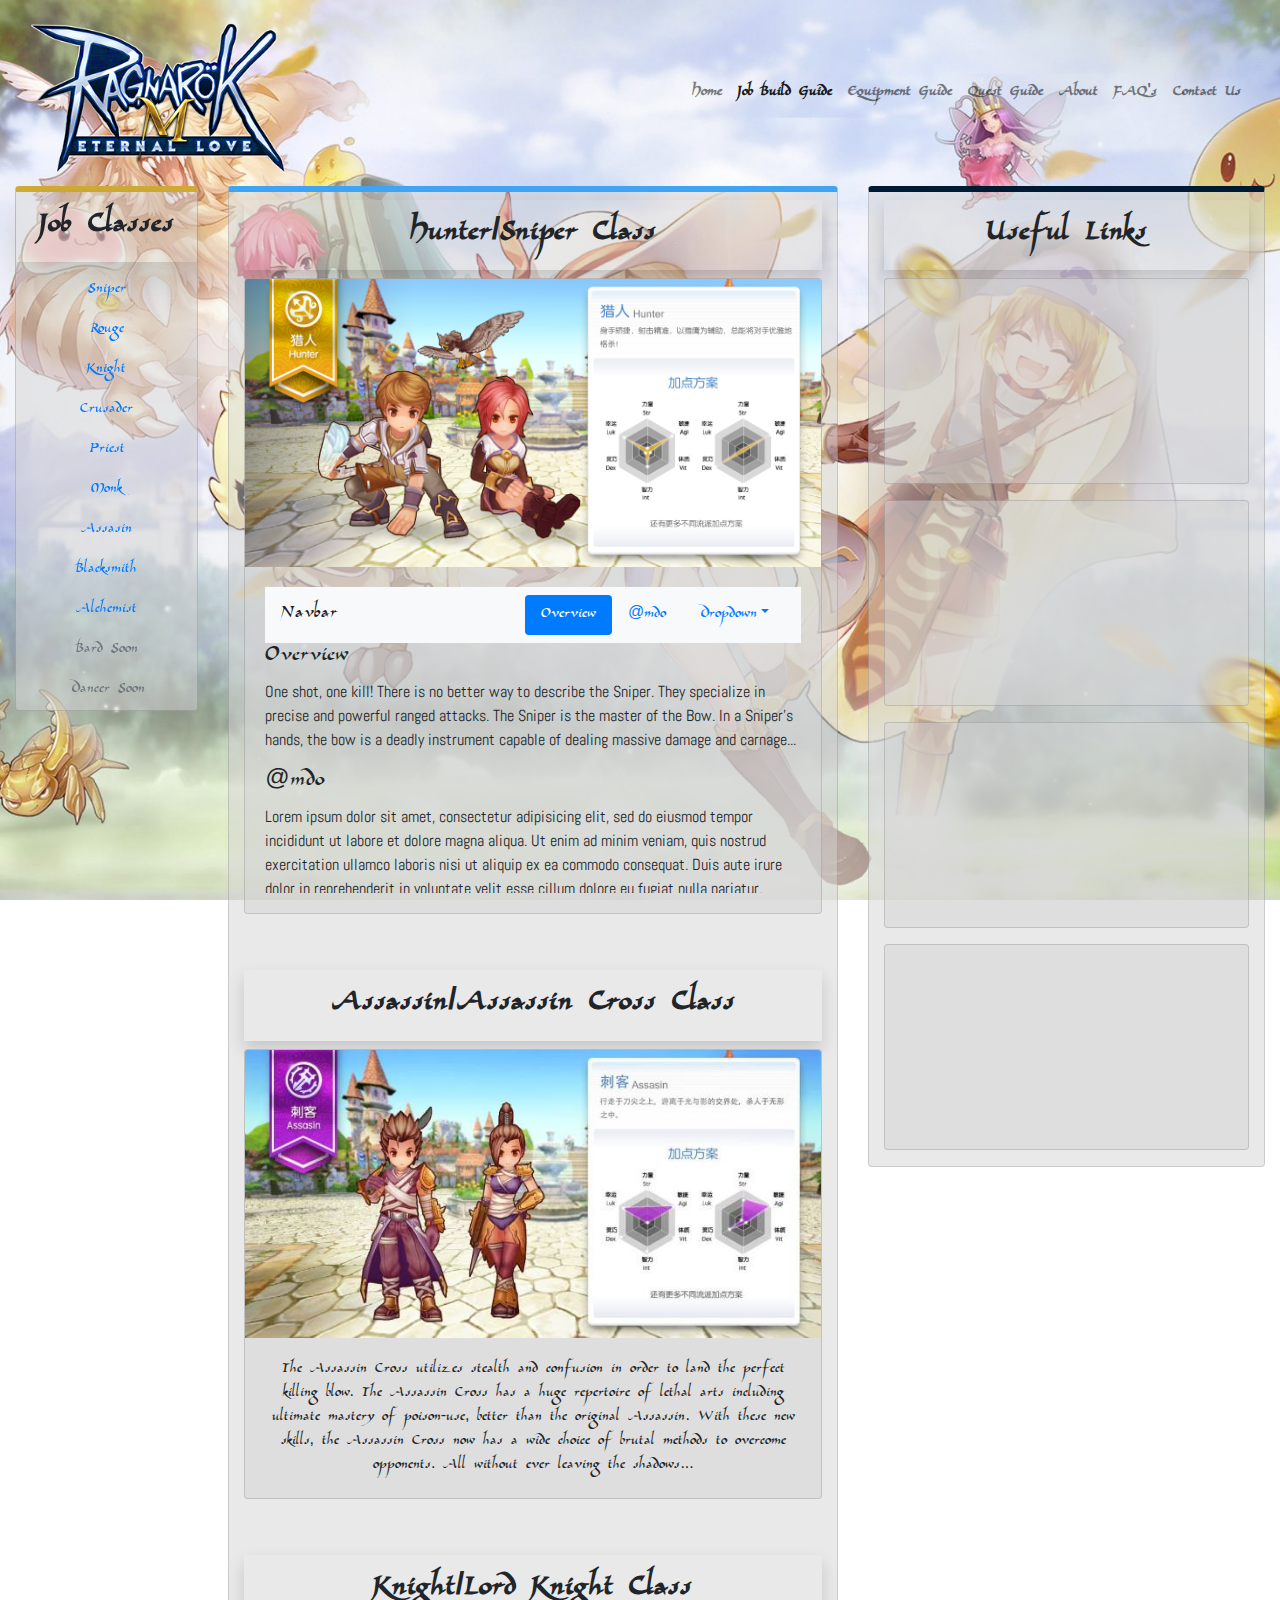
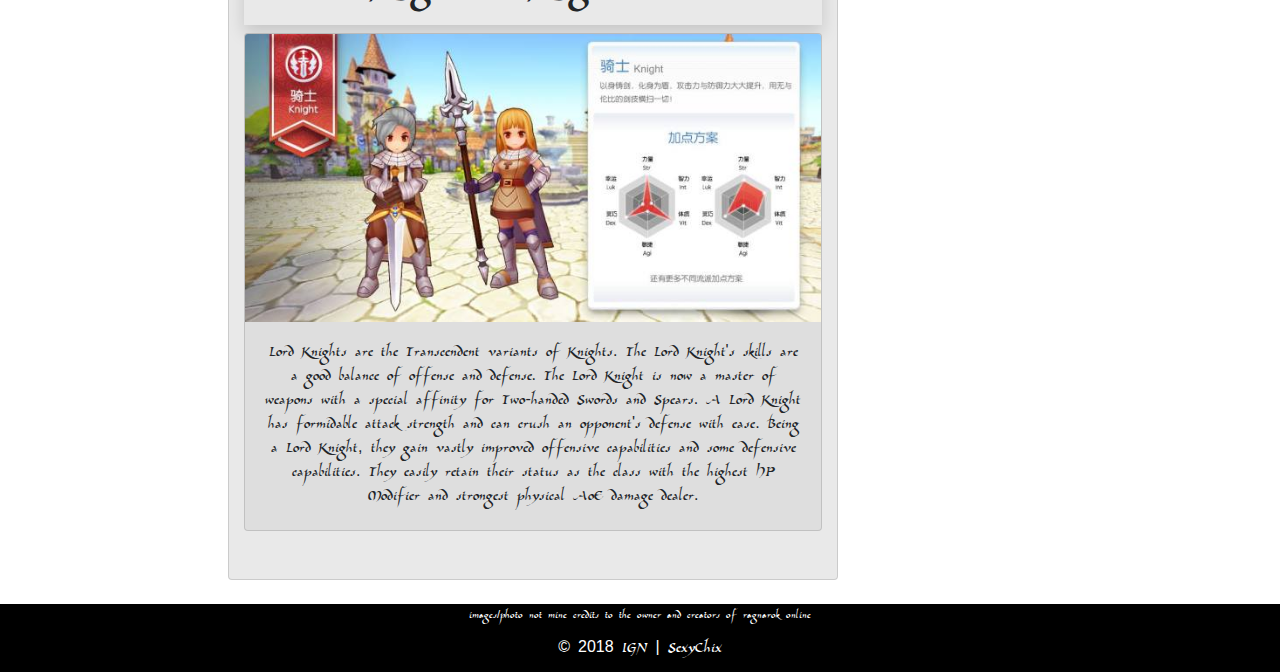
==== index.html @ 48447e05 "change file name" ====
<!DOCTYPE html>
<html lang="en">
<head>

	<meta charset="utf-8">
	<meta name="viewport" content="width=device-width, initial-scale=1.0, maximum-scale=1.0, shrink-to-fit=no">
	<meta http="X-UA-Compatible" content="IE=Edge">

	<!-- google fonts -->
	<link href="https://fonts.googleapis.com/css?family=Abel" rel="stylesheet">

	<!-- font awesome -->
	<link rel="stylesheet" href="https://use.fontawesome.com/releases/v5.5.0/css/all.css" integrity="sha384-B4dIYHKNBt8Bc12p+WXckhzcICo0wtJAoU8YZTY5qE0Id1GSseTk6S+L3BlXeVIU" crossorigin="anonymous">
	<!-- google fonts -->
	<link href="https://fonts.googleapis.com/css?family=Patua+One" rel="stylesheet">

	<!-- animate cs -->
	<link rel="stylesheet" type="text/css" href="assets/css/animate.css">

	<!-- bootstrap css -->
	<link rel="stylesheet" type="text/css" href="assets/css/bootstrap.min.css">

	<!-- external css -->
	<link rel="stylesheet" type="text/css" href="assets/css/style.css">
	

	<title>Job Build Guide</title>

</head>
<body>

	<div class="home-container container-fluid">

		<header class="header-main-2 animated fadeInDown">
		
			<nav class="navbar navbar-expand-lg navbar-light">
				<a class="navbar-brand" href="ragnarok-mobile-beginners-guide.html"><img class="icon" src="assets/images/logo.png"><!-- <img class="poring" src="assets/images/ro-poring.gif"> --></a>
				

			<button class="toggle justify-content-center navbar-toggler" type="button" data-toggle="collapse" data-target="#navbar-nav">
				<span class="navbar-toggler-icon"></span>
			</button> <!-- angel's burger -->

			<div id="navbar-nav" class="collapse navbar-collapse justify-content-center">
				
				<ul class="navbar-nav ml-auto ">

					<li class="nav-item">
						<a class="toggle nav-link" href="home.html"> Home </a>
					</li>

					<li class="nav-item">
						<a class="toggle nav-link active" href="job-build-guide.html"> Job Build Guide </a>
					</li>

					<li class="nav-item">
						<a class="toggle nav-link" href="#"> Equipment Guide </a>
					</li>
					<li class="nav-item">
						<a class="toggle nav-link" href="#"> Quest Guide </a>
					</li>
					<li class="nav-item">
						<a class="toggle nav-link" href="#"> About </a>
					</li>
					<li class="nav-item">
						<a class="toggle nav-link" href="#"> FAQ's </a>
					</li>

					<li class="nav-item">
						<a class="nav-link" href="contact.html"> Contact Us</a>
					</li>

				</ul>

			</div> <!-- end of navbar collapse -->

			</nav> <!-- end of navbar nav -->

			
		</header> <!-- end of header-main -->

		<section class="section-guide text-center">

				<div class="row">
						
						<div class="col-lg-2">

							<nav id="job-class" class="nav flex-column card sticky-top">

								<h2 class="shadow-lg py-3">Job Classes</h2>

							 	<a class="nav-link" href="#hunter">Sniper</a>
							 	<a class="nav-link" href="#">Rouge</a>
							  	<a class="nav-link" href="#knight">Knight</a>
							  	<a class="nav-link" href="#">Crusader</a>
							  	<a class="nav-link" href="#">Priest</a>
							 	<a class="nav-link" href="#">Monk</a>
							  	<a class="nav-link" href="#assasin">Assasin</a>
							  	<a class="nav-link" href="#">Blacksmith</a>
							  	<a class="nav-link" href="#">Alchemist</a>
							  	<a class="nav-link disabled" href="#">Bard Soon</a>
							  	<a class="nav-link disabled" href="#">Dancer Soon</a>
							</nav> <!-- end nav -->

						</div> <!-- end of column -->
						
						
						<div class="col-lg-6">

							<div id="column2" class="card container-fluid mb-4">

								<h2 id="hunter" class="text-center mt-2 shadow py-3">Hunter/Sniper Class</h2>

								<div class="card mb-5">

								  <img class="card-img-top" src="assets/images/hunter.jpg" alt="Card image cap">

								  <div class="card-body">
					
								    <nav id="navbar-example2" class="navbar navbar-light bg-light">

									  <a class="navbar-brand" href="#">Navbar</a>

									  <ul class="nav nav-pills">

									    <li class="nav-item">
									      <a class="nav-link" href="#overview">Overview</a>
									    </li>

									    <li class="nav-item">
									      <a class="nav-link" href="#mdo">@mdo</a>
									    </li>

									    <li class="nav-item dropdown">
									      <a class="nav-link dropdown-toggle" data-toggle="dropdown" href="#" role="button" aria-haspopup="true" aria-expanded="false">Dropdown</a>

									      <div class="dropdown-menu">
									        <a class="dropdown-item" href="#one">one</a>
									        <a class="dropdown-item" href="#two">two</a>
									        <div role="separator" class="dropdown-divider"></div>
									        <a class="dropdown-item" href="#three">three</a>
									      </div>
									    </li>
									  </ul>
									</nav>

										<div class="spy-scroll text-left" data-spy="scroll" data-target="#navbar-example2" data-offset="0">
										  <h4 id="overview">Overview</h4>
										  <p>One shot, one kill! There is no better way to describe the Sniper. They specialize in precise and powerful ranged attacks. The Sniper is the master of the Bow. In a Sniper’s hands, the bow is a deadly instrument capable of dealing massive damage and carnage...</p>
										  <h4 id="mdo">@mdo</h4>
										  <p>Lorem ipsum dolor sit amet, consectetur adipisicing elit, sed do eiusmod
										  tempor incididunt ut labore et dolore magna aliqua. Ut enim ad minim veniam,
										  quis nostrud exercitation ullamco laboris nisi ut aliquip ex ea commodo
										  consequat. Duis aute irure dolor in reprehenderit in voluptate velit esse
										  cillum dolore eu fugiat nulla pariatur. Excepteur sint occaecat cupidatat non
										  proident, sunt in culpa qui officia deserunt mollit anim id est laborum.</p>
										  <h4 id="one">one</h4>
										  <p>Lorem ipsum dolor sit amet, consectetur adipisicing elit, sed do eiusmod
										  tempor incididunt ut labore et dolore magna aliqua. Ut enim ad minim veniam,
										  quis nostrud exercitation ullamco laboris nisi ut aliquip ex ea commodo
										  consequat. Duis aute irure dolor in reprehenderit in voluptate velit esse
										  cillum dolore eu fugiat nulla pariatur. Excepteur sint occaecat cupidatat non
										  proident, sunt in culpa qui officia deserunt mollit anim id est laborum.</p>
										  <h4 id="two">two</h4>
										  <p>Lorem ipsum dolor sit amet, consectetur adipisicing elit, sed do eiusmod
										  tempor incididunt ut labore et dolore magna aliqua. Ut enim ad minim veniam,
										  quis nostrud exercitation ullamco laboris nisi ut aliquip ex ea commodo
										  consequat. Duis aute irure dolor in reprehenderit in voluptate velit esse
										  cillum dolore eu fugiat nulla pariatur. Excepteur sint occaecat cupidatat non
										  proident, sunt in culpa qui officia deserunt mollit anim id est laborum.</p>
										  <h4 id="three">three</h4>
										  <p>Lorem ipsum dolor sit amet, consectetur adipisicing elit, sed do eiusmod
										  tempor incididunt ut labore et dolore magna aliqua. Ut enim ad minim veniam,
										  quis nostrud exercitation ullamco laboris nisi ut aliquip ex ea commodo
										  consequat. Duis aute irure dolor in reprehenderit in voluptate velit esse
										  cillum dolore eu fugiat nulla pariatur. Excepteur sint occaecat cupidatat non
										  proident, sunt in culpa qui officia deserunt mollit anim id est laborum.</p>
										</div>
									
								    

								  </div> <!-- end of card body -->

								</div> <!-- end of card -->
								
								<h2 id="assasin" class="text-center shadow mt-2 py-3">Assassin/Assassin Cross Class</h2>

								<div class="card mb-5">
								  <img class="card-img-top" src="assets/images/assassin.jpg" alt="Card image cap">
								  <div class="card-body">
								    <p class="card-text">The Assassin Cross utilizes stealth and confusion in order to land the perfect killing blow. The Assassin Cross has a huge repertoire of lethal arts including ultimate mastery of poison-use, better than the original Assassin. With these new skills, the Assassin Cross now has a wide choice of brutal methods to overcome opponents. All without ever leaving the shadows...</p>
								  </div> <!-- end of card body -->
								</div> <!-- end of card -->
								
								<h2 id="knight" class="text-center shadow mt-2 py-3">Knight/Lord Knight Class</h2>

								<div class="card mb-5">
								  <img class="card-img-top" src="assets/images/knight.jpg" alt="Card image cap">
								  <div class="card-body">
								    <p class="card-text">Lord Knights are the Transcendent variants of Knights. The Lord Knight's skills are a good balance of offense and defense. The Lord Knight is now a master of weapons with a special affinity for Two-handed Swords and Spears. A Lord Knight has formidable attack strength and can crush an opponent's defense with ease. Being a Lord Knight, they gain vastly improved offensive capabilities and some defensive capabilities. They easily retain their status as the class with the highest HP Modifier and strongest physical AoE damage dealer.</p>
								  </div> <!-- end of card body -->

								</div> <!-- end of card -->

							</div> <!-- end of col -->	

						</div> <!-- end of card -->
					
						<div class="col-lg-4">
							<div id="column3" class="card text-center container-fluid">
								<h2 class="shadow mt-2 py-3"> Useful Links</h2>

									<div class="card embed-responsive embed-responsive-16by9 mb-3">

									  	<iframe class="embed-responsive-item" src="https://www.youtube.com/embed/yA9p6cxMQqk" allowfullscreen></iframe>

									</div>

									<div class="card embed-responsive embed-responsive-16by9 mb-3">

		 								 <iframe class="embed-responsive-item" src="https://www.youtube.com/embed/QDovRO3uJ2E" allowfullscreen></iframe>		 

									</div>


									<div class="card embed-responsive embed-responsive-16by9 mb-3">

									  	<iframe class="embed-responsive-item" src="https://www.youtube.com/embed/ZnuS8IfQCtM" allowfullscreen></iframe>
									
									</div>

									<div class="card embed-responsive embed-responsive-16by9 mb-3">

									  	<iframe class="embed-responsive-item" src="https://www.youtube.com/embed/nStZbz1K95Y" allowfullscreen></iframe>
									
									</div>

									
								
								</div> <!-- end card -->

						</div> <!-- end col -->

				</div> <!-- END ROW -->
			

		</section> <!-- end section -->
	
		   
		
		</div> <!-- end of container-fluid-->

			<footer class="footer-main">
		<div class="row">
			<div class="col-12 col-md-12">
				<small> images/photo not mine credits to the owner and creators of ragnarok online</small>
			</div>
			<div class="col-12 col-md-12">
				<p>&copy 2018 IGN | SexyChix</p>
			</div>
		</div>
		</footer> <!-- end of footer-main -->

	
























<script src="assets/js/jquery-3.3.1.min.js"></script>

<script src="https://cdnjs.cloudflare.com/ajax/libs/popper.js/1.14.3/umd/popper.min.js" integrity="sha384-ZMP7rVo3mIykV+2+9J3UJ46jBk0WLaUAdn689aCwoqbBJiSnjAK/l8WvCWPIPm49" crossorigin="anonymous"></script>


<script src="assets/js/bootstrap.min.js"></script>

</body>
</html>
---- assets/css/style.css ----
*{
	margin: 0
	padding:0;
	box-sizing: border-box;

	font-family:"TrueType", arial;

}

/*home page*/
.section-main,
.header-main{
	background-color: transparent;
}
#job-class{
	border-top: 6px solid #D4AF37;
}
#column2{
	border-top: 6px solid #40A4F4;	/*40A4F4 cedcff*/
}
#column3{
	border-top: 6px solid #001a33;	
}
.nav-item:hover{
	border-bottom: 2px solid #0077be;
}

@font-face {
font-family: TrueType;
src: url(../fonts/ufonts.com_allembert.ttf);

}
h2{
	font-family:"TrueType", arial;
	font-weight: 700;
}
.navbar-nav{
	font-weight: 700;
}
.spy-scroll{
	height: 250px;
	position: relative;
	overflow-y: scroll;
}
[class*="spy"] p{
	font-family: 'Abel', sans-serif;
}
footer{
   /* position: fixed;*/
    left: 0;
   /* bottom: 0;*/
    width: 100%;
    background-color: black;
    color: white;
    text-align: center;

}
.row{

}
.active{
	color: black;
}
footer p,small{
	margin-top: 10px;
	margin-bottom: 10px;
}
footer small{
	font-size: 0.7em;
}
.icon{
	width: 100%;
	height: 150px;
	margin: 0 auto;
	margin-top: 10px;
	/*position: relative;*/
}
.jumbotron{
	height: 100%;
	width: 100%;
	background-color: rgba(211,211,211,0.5);
	margin: 0;

}

.navbar{
	margin: 0 auto;
}
.navbar-dark .navbar-nav .nav-link{
	color: black;
}
.nav-link:hover{
	color: black;
}
/*.toggle{
	background-color: black !important;
}
.navbar-toggler-icon{
	color: white;
}*/

.home-container{
	background-image: url("../images/ragnarok-bg.jpg");
	background-size: cover;
	height: 100%;
	background-position: center;
	background-attachment: fixed;
	/*overflow: hidden;*/
}
.poring{
	width: 50px;
	height: 50px;
		/*position: relative;*/

}

/*end of homepage

/*start of job-build-guide*/

.carousel{
	margin: 0 auto;
	border-radius: 25px;
}
.carousel-inner{
	border-radius: 25px;

}

.kafra{
	height: 400px;
}
.resp-container{
	position: relative;
	overflow: hidden;
	padding-top: 25px;
	/*padding-top: 56.25%;*/
}
.card{
	background-color: rgba(211,211,211,0.5);
}


/*end of job-build-guide*/








@media only screen and (max-width: 1080px) and (max-height: 1400px){

	.home-container{
	height: 100vh;
	}
	.poring{
	margin-top: 40%;
	}
}




/*tablet*/
@media only screen and (max-width: 768px){
	.kafra{
		visibility: hidden;
		display: none;
	}

.home-container{
	background-image: url("../images/ragnarok-bg.jpg");
	height: 100%;
	background-size: cover;
	}
}

@media only screen and (max-width: 960px){
	.kafra{
		visibility: hidden;
		display: none;
	}

.home-container{
	background-image: url("../images/ragnarok-bg.jpg");
	height: 100vh;
	background-size: cover;
	}
}
/*tablet ipad*/


/*end of tablet ipad*/

/*desktop*/
/*@media only screen and (max-height: 1400px){

.home-container{
	height: 100%;
	}
}*/
/*end of desktop*/

/*phone*/
@media only screen and (max-width: 450px)  (max-height: 750px){
	.kafra{
		visibility: hidden;
		display: none;
	}
	footer p,small{
	margin-top: 10px;
	margin-bottom: 10px;
	}
	footer small{
		font-size: 0.5em;
	}
	.jumbotron{
	height: 500px;
	width: 100%;
	background-color: rgba(211,211,211,0.5);
	margin: 0;
	}
	.display-4{
		font-size: 2em;
	}
	.home-container{
	background-image: url("../images/ragnarok-bg.jpg");
	height: 100vh;
	background-size: cover;
	}

}
/*end of phone*/
/*tablet ipad*/
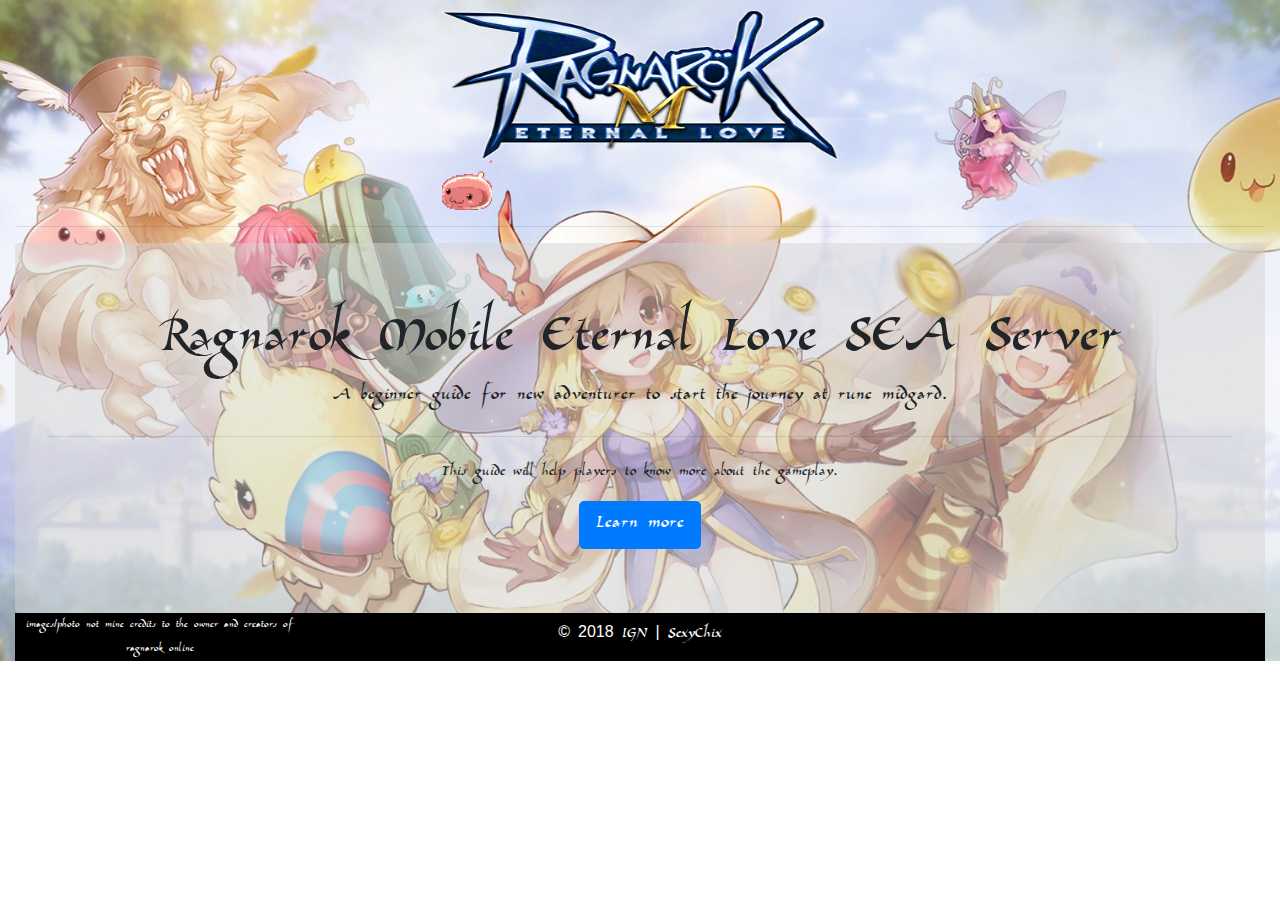
==== commit 6f7a97a0: "update filename" ====
--- a/index.html
+++ b/index.html
@@ -6,8 +6,7 @@
 	<meta name="viewport" content="width=device-width, initial-scale=1.0, maximum-scale=1.0, shrink-to-fit=no">
 	<meta http="X-UA-Compatible" content="IE=Edge">
 
-	<!-- google fonts -->
-	<link href="https://fonts.googleapis.com/css?family=Abel" rel="stylesheet">
+	<title>ROM SEA</title>
 
 	<!-- font awesome -->
 	<link rel="stylesheet" href="https://use.fontawesome.com/releases/v5.5.0/css/all.css" integrity="sha384-B4dIYHKNBt8Bc12p+WXckhzcICo0wtJAoU8YZTY5qE0Id1GSseTk6S+L3BlXeVIU" crossorigin="anonymous">
@@ -22,246 +21,83 @@
 
 	<!-- external css -->
 	<link rel="stylesheet" type="text/css" href="assets/css/style.css">
+	<title></title>
+</head>
+
+<body>
+
+<div class="home-container container-fluid">
+
+	<header class="header-main animated fadeInDown">
+
+		<div class="row">
+
+			<div class="col-12 col-md-12 col-lg-4 offset-lg-4">
+
+				<a href="#"><img class="icon" src="assets/images/logo.png"></a>
+				<img class="poring" src="assets/images/ro-poring.gif">
+			
+			</div> <!-- end of col -->
+
+			
+			
+		</div> <!-- end of row -->
+			
+		<hr>
+
+	</header> <!-- end of header-main -->
+
+	<section class="section-main">
+
+		<div class="jumbotron text-center">
+		  <h1 class="display-4">Ragnarok Mobile Eternal Love SEA Server</h1>
+		  <p class="lead">A beginner guide for new adventurer to start the journey at rune midgard.</p>
+		  <hr class="my-4">
+		  <p>This guide will help players to know more about the gameplay.</p>
+		  <a class="btn-learn btn btn-primary btn-lg" href="home.html" role="button">Learn more</a>
+		</div>
+
+	</section> <!-- end of section-main -->
+
 	
 
-	<title>Job Build Guide</title>
-
-</head>
-<body>
-
-	<div class="home-container container-fluid">
-
-		<header class="header-main-2 animated fadeInDown">
-		
-			<nav class="navbar navbar-expand-lg navbar-light">
-				<a class="navbar-brand" href="ragnarok-mobile-beginners-guide.html"><img class="icon" src="assets/images/logo.png"><!-- <img class="poring" src="assets/images/ro-poring.gif"> --></a>
-				
-
-			<button class="toggle justify-content-center navbar-toggler" type="button" data-toggle="collapse" data-target="#navbar-nav">
-				<span class="navbar-toggler-icon"></span>
-			</button> <!-- angel's burger -->
-
-			<div id="navbar-nav" class="collapse navbar-collapse justify-content-center">
-				
-				<ul class="navbar-nav ml-auto ">
-
-					<li class="nav-item">
-						<a class="toggle nav-link" href="home.html"> Home </a>
-					</li>
-
-					<li class="nav-item">
-						<a class="toggle nav-link active" href="job-build-guide.html"> Job Build Guide </a>
-					</li>
-
-					<li class="nav-item">
-						<a class="toggle nav-link" href="#"> Equipment Guide </a>
-					</li>
-					<li class="nav-item">
-						<a class="toggle nav-link" href="#"> Quest Guide </a>
-					</li>
-					<li class="nav-item">
-						<a class="toggle nav-link" href="#"> About </a>
-					</li>
-					<li class="nav-item">
-						<a class="toggle nav-link" href="#"> FAQ's </a>
-					</li>
-
-					<li class="nav-item">
-						<a class="nav-link" href="contact.html"> Contact Us</a>
-					</li>
-
-				</ul>
-
-			</div> <!-- end of navbar collapse -->
-
-			</nav> <!-- end of navbar nav -->
-
-			
-		</header> <!-- end of header-main -->
-
-		<section class="section-guide text-center">
-
-				<div class="row">
-						
-						<div class="col-lg-2">
-
-							<nav id="job-class" class="nav flex-column card sticky-top">
-
-								<h2 class="shadow-lg py-3">Job Classes</h2>
-
-							 	<a class="nav-link" href="#hunter">Sniper</a>
-							 	<a class="nav-link" href="#">Rouge</a>
-							  	<a class="nav-link" href="#knight">Knight</a>
-							  	<a class="nav-link" href="#">Crusader</a>
-							  	<a class="nav-link" href="#">Priest</a>
-							 	<a class="nav-link" href="#">Monk</a>
-							  	<a class="nav-link" href="#assasin">Assasin</a>
-							  	<a class="nav-link" href="#">Blacksmith</a>
-							  	<a class="nav-link" href="#">Alchemist</a>
-							  	<a class="nav-link disabled" href="#">Bard Soon</a>
-							  	<a class="nav-link disabled" href="#">Dancer Soon</a>
-							</nav> <!-- end nav -->
-
-						</div> <!-- end of column -->
-						
-						
-						<div class="col-lg-6">
-
-							<div id="column2" class="card container-fluid mb-4">
-
-								<h2 id="hunter" class="text-center mt-2 shadow py-3">Hunter/Sniper Class</h2>
-
-								<div class="card mb-5">
-
-								  <img class="card-img-top" src="assets/images/hunter.jpg" alt="Card image cap">
-
-								  <div class="card-body">
-					
-								    <nav id="navbar-example2" class="navbar navbar-light bg-light">
-
-									  <a class="navbar-brand" href="#">Navbar</a>
-
-									  <ul class="nav nav-pills">
-
-									    <li class="nav-item">
-									      <a class="nav-link" href="#overview">Overview</a>
-									    </li>
-
-									    <li class="nav-item">
-									      <a class="nav-link" href="#mdo">@mdo</a>
-									    </li>
-
-									    <li class="nav-item dropdown">
-									      <a class="nav-link dropdown-toggle" data-toggle="dropdown" href="#" role="button" aria-haspopup="true" aria-expanded="false">Dropdown</a>
-
-									      <div class="dropdown-menu">
-									        <a class="dropdown-item" href="#one">one</a>
-									        <a class="dropdown-item" href="#two">two</a>
-									        <div role="separator" class="dropdown-divider"></div>
-									        <a class="dropdown-item" href="#three">three</a>
-									      </div>
-									    </li>
-									  </ul>
-									</nav>
-
-										<div class="spy-scroll text-left" data-spy="scroll" data-target="#navbar-example2" data-offset="0">
-										  <h4 id="overview">Overview</h4>
-										  <p>One shot, one kill! There is no better way to describe the Sniper. They specialize in precise and powerful ranged attacks. The Sniper is the master of the Bow. In a Sniper’s hands, the bow is a deadly instrument capable of dealing massive damage and carnage...</p>
-										  <h4 id="mdo">@mdo</h4>
-										  <p>Lorem ipsum dolor sit amet, consectetur adipisicing elit, sed do eiusmod
-										  tempor incididunt ut labore et dolore magna aliqua. Ut enim ad minim veniam,
-										  quis nostrud exercitation ullamco laboris nisi ut aliquip ex ea commodo
-										  consequat. Duis aute irure dolor in reprehenderit in voluptate velit esse
-										  cillum dolore eu fugiat nulla pariatur. Excepteur sint occaecat cupidatat non
-										  proident, sunt in culpa qui officia deserunt mollit anim id est laborum.</p>
-										  <h4 id="one">one</h4>
-										  <p>Lorem ipsum dolor sit amet, consectetur adipisicing elit, sed do eiusmod
-										  tempor incididunt ut labore et dolore magna aliqua. Ut enim ad minim veniam,
-										  quis nostrud exercitation ullamco laboris nisi ut aliquip ex ea commodo
-										  consequat. Duis aute irure dolor in reprehenderit in voluptate velit esse
-										  cillum dolore eu fugiat nulla pariatur. Excepteur sint occaecat cupidatat non
-										  proident, sunt in culpa qui officia deserunt mollit anim id est laborum.</p>
-										  <h4 id="two">two</h4>
-										  <p>Lorem ipsum dolor sit amet, consectetur adipisicing elit, sed do eiusmod
-										  tempor incididunt ut labore et dolore magna aliqua. Ut enim ad minim veniam,
-										  quis nostrud exercitation ullamco laboris nisi ut aliquip ex ea commodo
-										  consequat. Duis aute irure dolor in reprehenderit in voluptate velit esse
-										  cillum dolore eu fugiat nulla pariatur. Excepteur sint occaecat cupidatat non
-										  proident, sunt in culpa qui officia deserunt mollit anim id est laborum.</p>
-										  <h4 id="three">three</h4>
-										  <p>Lorem ipsum dolor sit amet, consectetur adipisicing elit, sed do eiusmod
-										  tempor incididunt ut labore et dolore magna aliqua. Ut enim ad minim veniam,
-										  quis nostrud exercitation ullamco laboris nisi ut aliquip ex ea commodo
-										  consequat. Duis aute irure dolor in reprehenderit in voluptate velit esse
-										  cillum dolore eu fugiat nulla pariatur. Excepteur sint occaecat cupidatat non
-										  proident, sunt in culpa qui officia deserunt mollit anim id est laborum.</p>
-										</div>
-									
-								    
-
-								  </div> <!-- end of card body -->
-
-								</div> <!-- end of card -->
-								
-								<h2 id="assasin" class="text-center shadow mt-2 py-3">Assassin/Assassin Cross Class</h2>
-
-								<div class="card mb-5">
-								  <img class="card-img-top" src="assets/images/assassin.jpg" alt="Card image cap">
-								  <div class="card-body">
-								    <p class="card-text">The Assassin Cross utilizes stealth and confusion in order to land the perfect killing blow. The Assassin Cross has a huge repertoire of lethal arts including ultimate mastery of poison-use, better than the original Assassin. With these new skills, the Assassin Cross now has a wide choice of brutal methods to overcome opponents. All without ever leaving the shadows...</p>
-								  </div> <!-- end of card body -->
-								</div> <!-- end of card -->
-								
-								<h2 id="knight" class="text-center shadow mt-2 py-3">Knight/Lord Knight Class</h2>
-
-								<div class="card mb-5">
-								  <img class="card-img-top" src="assets/images/knight.jpg" alt="Card image cap">
-								  <div class="card-body">
-								    <p class="card-text">Lord Knights are the Transcendent variants of Knights. The Lord Knight's skills are a good balance of offense and defense. The Lord Knight is now a master of weapons with a special affinity for Two-handed Swords and Spears. A Lord Knight has formidable attack strength and can crush an opponent's defense with ease. Being a Lord Knight, they gain vastly improved offensive capabilities and some defensive capabilities. They easily retain their status as the class with the highest HP Modifier and strongest physical AoE damage dealer.</p>
-								  </div> <!-- end of card body -->
-
-								</div> <!-- end of card -->
-
-							</div> <!-- end of col -->	
-
-						</div> <!-- end of card -->
-					
-						<div class="col-lg-4">
-							<div id="column3" class="card text-center container-fluid">
-								<h2 class="shadow mt-2 py-3"> Useful Links</h2>
-
-									<div class="card embed-responsive embed-responsive-16by9 mb-3">
-
-									  	<iframe class="embed-responsive-item" src="https://www.youtube.com/embed/yA9p6cxMQqk" allowfullscreen></iframe>
-
-									</div>
-
-									<div class="card embed-responsive embed-responsive-16by9 mb-3">
-
-		 								 <iframe class="embed-responsive-item" src="https://www.youtube.com/embed/QDovRO3uJ2E" allowfullscreen></iframe>		 
-
-									</div>
-
-
-									<div class="card embed-responsive embed-responsive-16by9 mb-3">
-
-									  	<iframe class="embed-responsive-item" src="https://www.youtube.com/embed/ZnuS8IfQCtM" allowfullscreen></iframe>
-									
-									</div>
-
-									<div class="card embed-responsive embed-responsive-16by9 mb-3">
-
-									  	<iframe class="embed-responsive-item" src="https://www.youtube.com/embed/nStZbz1K95Y" allowfullscreen></iframe>
-									
-									</div>
-
-									
-								
-								</div> <!-- end card -->
-
-						</div> <!-- end col -->
-
-				</div> <!-- END ROW -->
-			
-
-		</section> <!-- end section -->
-	
-		   
-		
-		</div> <!-- end of container-fluid-->
-
-			<footer class="footer-main">
+	<footer class="footer-main">
 		<div class="row">
-			<div class="col-12 col-md-12">
+			<div class="col-3 col-md-3">
 				<small> images/photo not mine credits to the owner and creators of ragnarok online</small>
 			</div>
-			<div class="col-12 col-md-12">
+			<div class="col-6 col-md-6">
 				<p>&copy 2018 IGN | SexyChix</p>
 			</div>
 		</div>
-		</footer> <!-- end of footer-main -->
+	</footer> <!-- end of footer-main -->
 
-	
+
+</div> <!-- end of main container -->
+
+
+
+
+
+
+
+
+
+
+
+
+
+
+
+
+
+
+
+
+
+
+
+
 
 
 
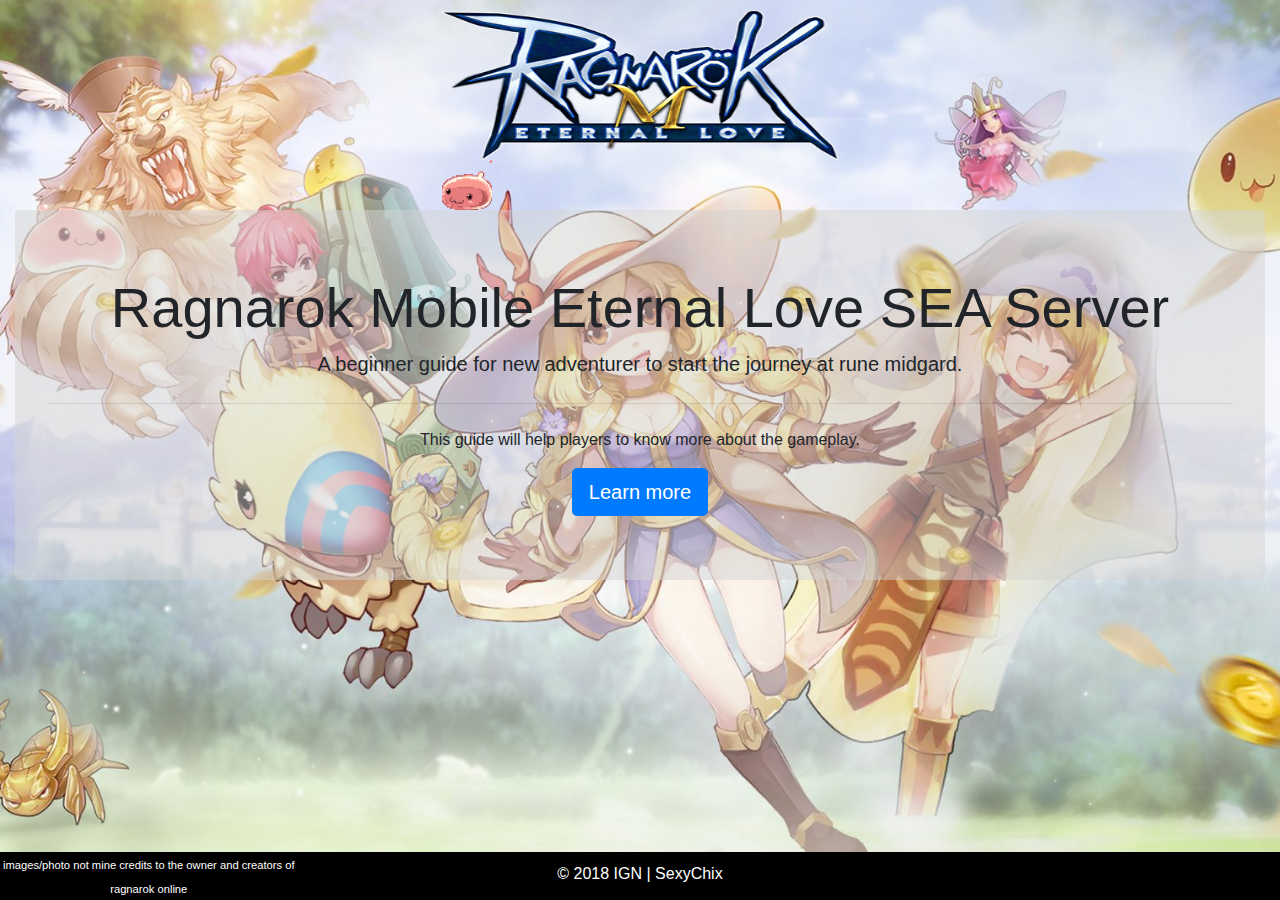
==== commit cc572d5d: "add content and responsiveness" ====
--- a/index.html
+++ b/index.html
@@ -17,7 +17,10 @@
 	<link rel="stylesheet" type="text/css" href="assets/css/animate.css">
 
 	<!-- bootstrap css -->
-	<link rel="stylesheet" type="text/css" href="assets/css/bootstrap.min.css">
+	<link rel="stylesheet" href="https://maxcdn.bootstrapcdn.com/bootstrap/4.1.3/css/bootstrap.min.css">
+	  <script src="https://ajax.googleapis.com/ajax/libs/jquery/3.3.1/jquery.min.js"></script>
+	  <script src="https://cdnjs.cloudflare.com/ajax/libs/popper.js/1.14.3/umd/popper.min.js"></script>
+	  <script src="https://maxcdn.bootstrapcdn.com/bootstrap/4.1.3/js/bootstrap.min.js"></script>
 
 	<!-- external css -->
 	<link rel="stylesheet" type="text/css" href="assets/css/style.css">
@@ -42,8 +45,7 @@
 			
 			
 		</div> <!-- end of row -->
-			
-		<hr>
+		
 
 	</header> <!-- end of header-main -->
 
@@ -61,22 +63,22 @@
 
 	
 
-	<footer class="footer-main">
-		<div class="row">
-			<div class="col-3 col-md-3">
-				<small> images/photo not mine credits to the owner and creators of ragnarok online</small>
-			</div>
-			<div class="col-6 col-md-6">
-				<p>&copy 2018 IGN | SexyChix</p>
-			</div>
-		</div>
-	</footer> <!-- end of footer-main -->
 
 
 </div> <!-- end of main container -->
 
 
 
+	<footer class="footer-main">
+		<div class="row">
+			<div class="col-12 col-md-3">
+				<small> images/photo not mine credits to the owner and creators of ragnarok online</small>
+			</div>
+			<div class="col-12 col-md-6">
+				<p>&copy 2018 IGN | SexyChix</p>
+			</div>
+		</div>
+	</footer> <!-- end of footer-main -->
 
 
 
--- a/assets/css/style.css
+++ b/assets/css/style.css
@@ -3,17 +3,21 @@
 	padding:0;
 	box-sizing: border-box;
 
-	font-family:"TrueType", arial;
+/*	font-family:"TrueType", arial;*/
 
 }
 
 /*home page*/
+body, html{
+	overflow-x: hidden;
+}
 .section-main,
 .header-main{
 	background-color: transparent;
 }
 #job-class{
 	border-top: 6px solid #D4AF37;
+	z-index: 0;
 }
 #column2{
 	border-top: 6px solid #40A4F4;	/*40A4F4 cedcff*/
@@ -55,6 +59,11 @@
     text-align: center;
 
 }
+.footer-main{
+	/*z-index: 500;*/
+	bottom: 0;
+	position: fixed;
+}
 .row{
 
 }
@@ -90,7 +99,7 @@
 	color: black;
 }
 .nav-link:hover{
-	color: black;
+	color: #007bff;
 }
 /*.toggle{
 	background-color: black !important;
@@ -99,10 +108,11 @@
 	color: white;
 }*/
 
-.home-container{
+.home-container,
+.home-container-1{
 	background-image: url("../images/ragnarok-bg.jpg");
 	background-size: cover;
-	height: 100%;
+	height: 100vh;
 	background-position: center;
 	background-attachment: fixed;
 	/*overflow: hidden;*/
@@ -111,6 +121,10 @@
 	width: 50px;
 	height: 50px;
 		/*position: relative;*/
+
+}
+#navbar-example2{
+	background-color: rgba(160,160,160,0.2);
 
 }
 
@@ -139,8 +153,21 @@
 .card{
 	background-color: rgba(211,211,211,0.5);
 }
-
-
+#nav-pills .nav-link.active{
+color: blue;
+background-color: transparent;
+}
+.nav-guide .nav-link.active{
+	color: #007bff;
+background-color: transparent;
+}
+.nav-guide a{
+	color: black;
+}
+.media > img{
+	width: 64px;
+	height: 64px;
+}
 /*end of job-build-guide*/
 
 
@@ -150,87 +177,171 @@
 
 
 
-@media only screen and (max-width: 1080px) and (max-height: 1400px){
-
+
+
+
+
+
+
+
+
+
+
+
+
+
+
+
+
+
+
+
+
+
+/*media query*/
+
+
+/*// Extra small devices (portrait phones, less than 576px)*/
+@media (max-width: 575.98px) {
+/*index page*/
 	.home-container{
-	height: 100vh;
-	}
-	.poring{
-	margin-top: 40%;
-	}
-}
-
-
-
-
-/*tablet*/
-@media only screen and (max-width: 768px){
-	.kafra{
-		visibility: hidden;
-		display: none;
-	}
-
-.home-container{
-	background-image: url("../images/ragnarok-bg.jpg");
-	height: 100%;
-	background-size: cover;
-	}
-}
-
-@media only screen and (max-width: 960px){
-	.kafra{
-		visibility: hidden;
-		display: none;
-	}
-
-.home-container{
-	background-image: url("../images/ragnarok-bg.jpg");
-	height: 100vh;
-	background-size: cover;
-	}
-}
-/*tablet ipad*/
-
-
-/*end of tablet ipad*/
-
-/*desktop*/
-/*@media only screen and (max-height: 1400px){
-
-.home-container{
-	height: 100%;
-	}
-}*/
-/*end of desktop*/
-
-/*phone*/
-@media only screen and (max-width: 450px)  (max-height: 750px){
-	.kafra{
-		visibility: hidden;
-		display: none;
-	}
-	footer p,small{
-	margin-top: 10px;
-	margin-bottom: 10px;
+		background-image: url("../images/ragnarok-bg.jpg");
+		height: 100vh;
+		background-size: cover;
+		background-position: center;
+		background-attachment: fixed;
+
+	}
+	.jumbotron .display-4{
+		font-size: 1.5em;
+	}
+	.jumbotron p{
+		font-size: 0.8em;
+	}
+	.jumbotron .btn-learn{
+		font-size: 0.8em;
+	}
+	footer{
+		bottom: 0;
+		position: fixed;
 	}
 	footer small{
 		font-size: 0.5em;
 	}
-	.jumbotron{
-	height: 500px;
-	width: 100%;
-	background-color: rgba(211,211,211,0.5);
-	margin: 0;
-	}
-	.display-4{
-		font-size: 2em;
-	}
+	footer p{
+		font-size: 0.5em;
+	}
+	.footer-main-1{
+		position: fixed;
+		bottom: 0;
+
+	}
+	.kafra,
+	.poring{
+		visibility: hidden;
+		display: none
+	}
+
+/*end index page*/
+
+/*home page*/
+
+	.home-container-1{
+		background-image: url("../images/ragnarok-bg.jpg");
+		height: 100vh;
+		background-size: cover;
+		background-position: center;
+		background-attachment: fixed;
+	}
+
+
+/*end home page*/
+	.home-container-2{
+		background-image: url("../images/ragnarok-bg.jpg");
+		height: 100%;
+		background-size: cover;
+		background-position: center;
+		background-attachment: fixed;
+	}
+	.card{
+		margin-bottom: 100px;
+	}
+	
+ }
+
+/*// Small devices (landscape phones, 576px and up)*/
+@media (min-width: 576px) and (max-width: 767.98px) { ... }
+
+/*// Medium devices (tablets, 768px and up)*/
+@media (min-width: 768px) and (max-width: 991.98px) {
+
+/*index*/
 	.home-container{
-	background-image: url("../images/ragnarok-bg.jpg");
-	height: 100vh;
-	background-size: cover;
-	}
-
-}
-/*end of phone*/
-/*tablet ipad*/
+
+		background-image: url("../images/ragnarok-bg.jpg");
+		height: 100vh;
+		background-size: cover;
+		background-position: center;
+		background-attachment: fixed;
+
+	}
+/*end of index*/
+
+/*home*/
+	.home-container-1{
+		background-image: url("../images/ragnarok-bg.jpg");
+		height: 100vh;
+		background-size: cover;
+		background-position: center;
+		background-attachment: fixed;
+	}
+
+/*end of home*/
+}
+	
+/*// Large devices (desktops, 992px and up)*/
+@media (min-width: 992px) and (max-width: 1199.98px) {
+/*index*/
+	.home-container-2{
+
+		background-image: url("../images/ragnarok-bg.jpg");
+		height: 100%;
+		background-size: cover;
+		background-position: center;
+		background-attachment: fixed;
+
+	}
+
+/*end of index*/
+
+/*home*/
+	.home-container-1{
+		
+		height: 100vh;
+		background-size: cover;
+		background-position: center;
+		background-attachment: fixed;
+
+	}
+	.kafra{
+		height: 350px;
+	}
+	
+/*end of home*/
+}
+
+/*// Extra large devices (large desktops, 1200px and up)*/
+@media (min-width: 1200px) {
+	.home-container-2{
+
+		background-image: url("../images/ragnarok-bg.jpg");
+		height: 100%;
+		background-size: cover;
+		background-position: center;
+		background-attachment: fixed;
+
+	}
+	#job-class{
+		
+	}
+}
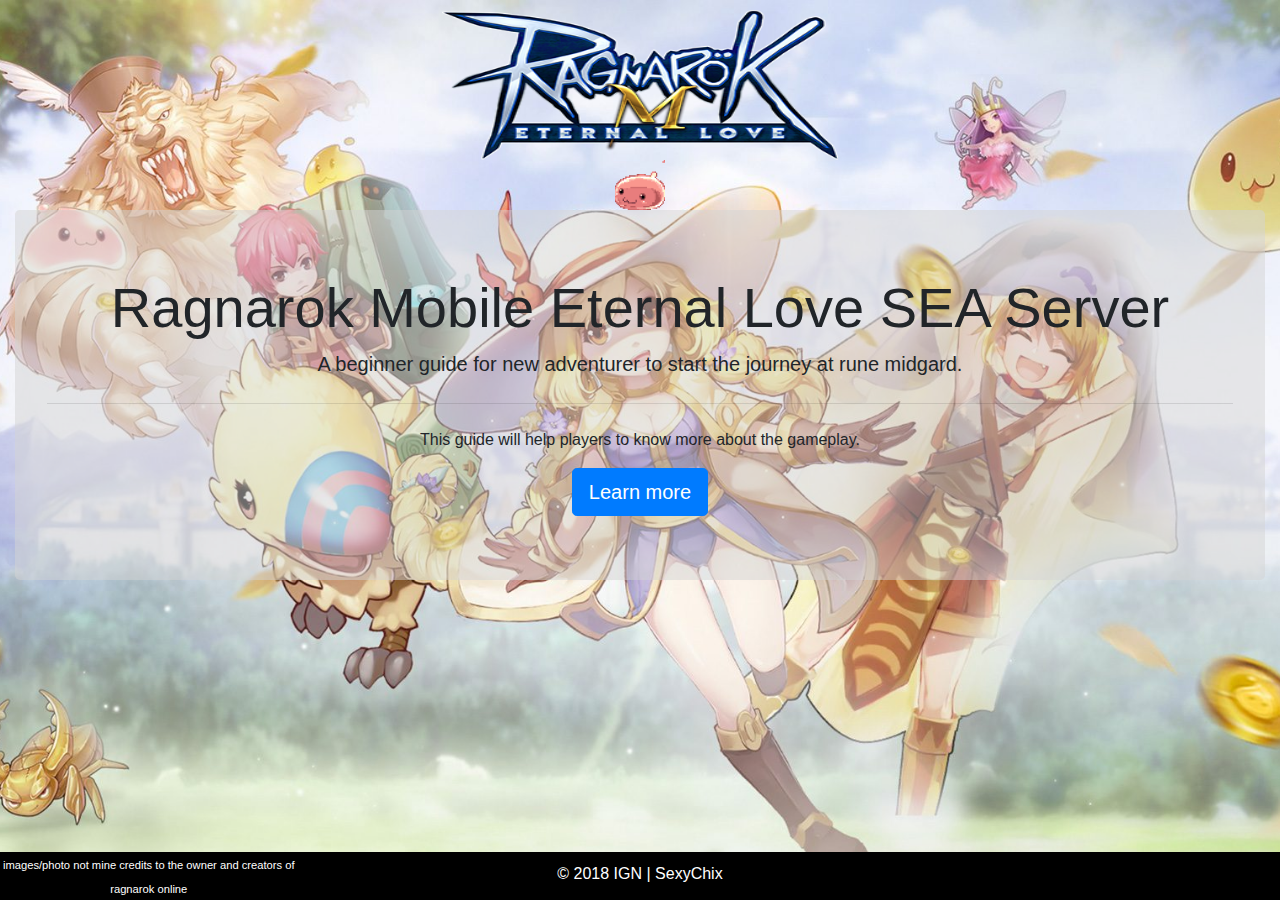
==== commit 6b0f160e: "edit jobchangeguide page" ====
--- a/index.html
+++ b/index.html
@@ -31,14 +31,17 @@
 
 <div class="home-container container-fluid">
 
-	<header class="header-main animated fadeInDown">
+	<header class="header-main animated fadeInDown text-center">
 
 		<div class="row">
 
 			<div class="col-12 col-md-12 col-lg-4 offset-lg-4">
 
 				<a href="#"><img class="icon" src="assets/images/logo.png"></a>
-				<img class="poring" src="assets/images/ro-poring.gif">
+
+			<div class="col-12 col-md12 col-lg-12">
+				<img class="poring text-center" src="assets/images/ro-poring.gif">
+			</div>
 			
 			</div> <!-- end of col -->
 
--- a/assets/css/style.css
+++ b/assets/css/style.css
@@ -96,7 +96,7 @@
 	margin: 0 auto;
 }
 .navbar-dark .navbar-nav .nav-link{
-	color: black;
+	/*color: black;*/
 }
 .nav-link:hover{
 	color: #007bff;
@@ -285,6 +285,11 @@
 		background-attachment: fixed;
 
 	}
+	.kafra,
+	.poring{
+		visibility: hidden;
+		display: none
+	}
 /*end of index*/
 
 /*home*/
@@ -326,6 +331,11 @@
 	.kafra{
 		height: 350px;
 	}
+	.kafra,
+	.poring{
+		visibility: hidden;
+		display: none
+	}
 	
 /*end of home*/
 }
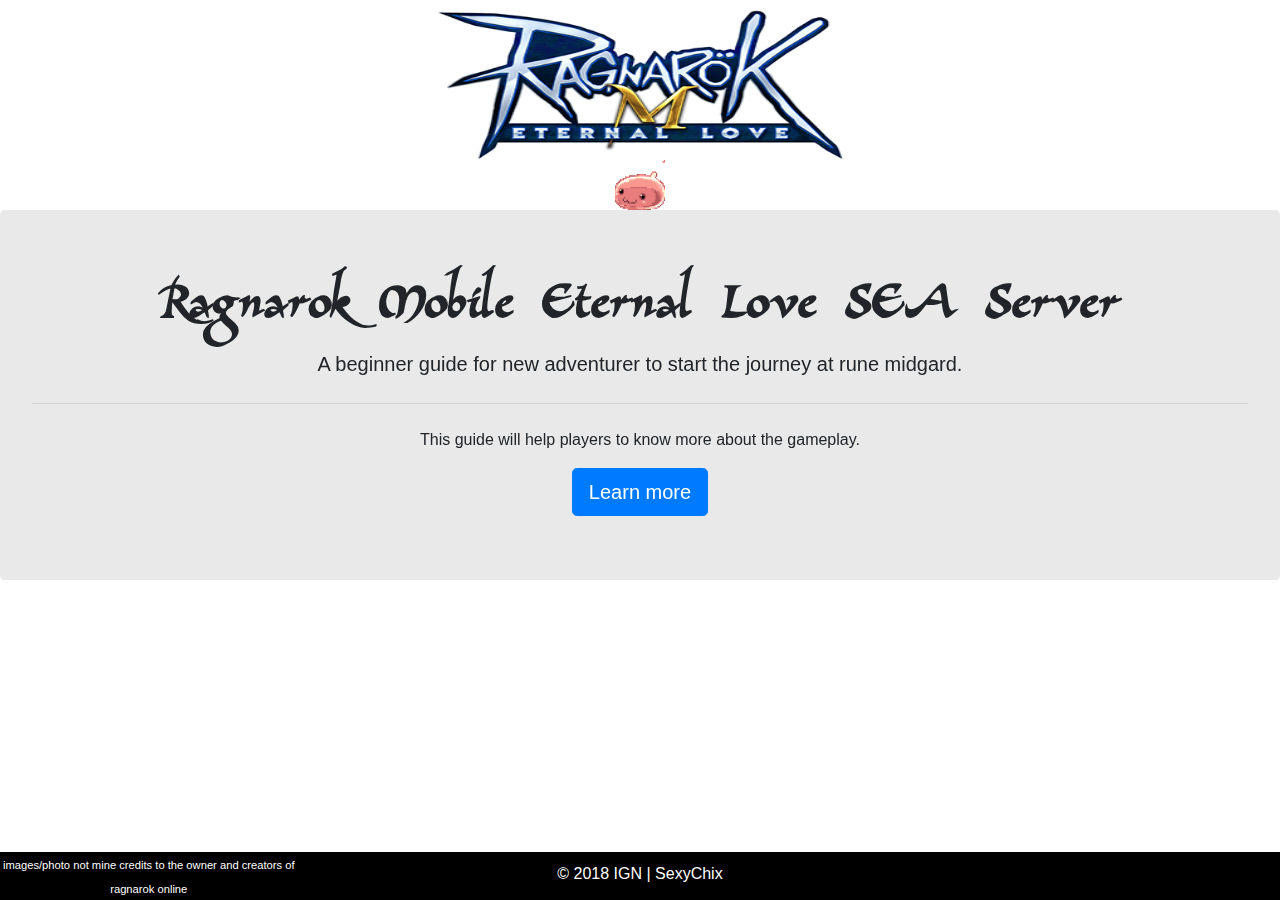
==== commit 18b29a40: "final touch" ====
--- a/index.html
+++ b/index.html
@@ -24,14 +24,30 @@
 
 	<!-- external css -->
 	<link rel="stylesheet" type="text/css" href="assets/css/style.css">
-	<title></title>
+	
+	
+
+
 </head>
 
 <body>
 
-<div class="home-container container-fluid">
+	
 
+
+<div class="home-container">
+
+	<div class="background-wrap">
+	<video id="video-bg" preload="auto" autoplay="true" loop="loop">
+		<source src="assets/video/rom.mp4" type="video/mp4">video not supported
+	</video>
+
+
+	
+</div>
+	
 	<header class="header-main animated fadeInDown text-center">
+
 
 		<div class="row">
 
@@ -55,7 +71,7 @@
 	<section class="section-main">
 
 		<div class="jumbotron text-center">
-		  <h1 class="display-4">Ragnarok Mobile Eternal Love SEA Server</h1>
+		  <h1 id="content" class="display-4">Ragnarok Mobile Eternal Love SEA Server</h1>
 		  <p class="lead">A beginner guide for new adventurer to start the journey at rune midgard.</p>
 		  <hr class="my-4">
 		  <p>This guide will help players to know more about the gameplay.</p>
--- a/assets/css/style.css
+++ b/assets/css/style.css
@@ -11,6 +11,9 @@
 body, html{
 	overflow-x: hidden;
 }
+.home-container-1{
+	height: 100vh;
+}
 .section-main,
 .header-main{
 	background-color: transparent;
@@ -37,6 +40,14 @@
 h2{
 	font-family:"TrueType", arial;
 	font-weight: 700;
+}
+.display-4{
+	font-family:"TrueType", arial;
+	font-weight: 700;
+
+}
+.lead{
+	font-weight: 400;
 }
 .navbar-nav{
 	font-weight: 700;
@@ -101,14 +112,53 @@
 .nav-link:hover{
 	color: #007bff;
 }
-/*.toggle{
-	background-color: black !important;
+#job-class .toggle{
+	margin-bottom: 10px;
+	
+}
+#job-class{
+	background-color: transparent;
+
+}
+/*.nav-guide-2 .nav-link:hover{
+	color: #007bff;
+}*/
+.toggle{
+	background-color:rgba(160,160,160,0.2);
+	border-radius: 50%;
+	margin-right: 5px;
+
+}
+.navbar-light .navbar-nav .nav-link.active{
+	color: white;
+	background-color: #007bff;
 }
 .navbar-toggler-icon{
 	color: white;
-}*/
-
-.home-container,
+}
+
+/*.home-container,*/
+.background-wrap{
+	position: fixed;
+	z-index: -1000;
+	width: 100%;
+	height: 100%;
+	overflow: hidden;
+	top: 0;
+	bottom: 0;
+	background-position: center;
+	background-size: cover;
+}
+#video-bg{
+	position: absolute;
+	top: 0;
+	left: 0;
+	min-height: 100%;
+	min-width: 100%;
+	background-position: center;
+	background-size: cover;
+
+}
 .home-container-1{
 	background-image: url("../images/ragnarok-bg.jpg");
 	background-size: cover;
@@ -141,8 +191,9 @@
 
 }
 
-.kafra{
-	height: 400px;
+.kafra, .sura{
+	height: 350px;
+
 }
 .resp-container{
 	position: relative;
@@ -157,14 +208,37 @@
 color: blue;
 background-color: transparent;
 }
-.nav-guide .nav-link.active{
-	color: #007bff;
+/*hunter*/
+/*.nav-guide .link-1.active{
+color: #007bff;
 background-color: transparent;
-}
+}*/
+/*end hunter*/
+/*job class*/
+/*.nav-guide-2 .link-2.active{
+color: #007bff;
+background-color: transparent;
+}
+*/
+.nav-link{
+	color: black;
+}
+#navbar-nav .toggle:hover{
+	/*color: blue;*/
+}
+#job-class .nav-link:hover{
+	color: black;
+/*end job class*/	
+}
+
 .nav-guide a{
 	color: black;
 }
-.media > img{
+.nav-guide-2 a{
+	color: black;
+}
+#hunter-image,
+#hunter-image-2{
 	width: 64px;
 	height: 64px;
 }
@@ -237,7 +311,8 @@
 
 	}
 	.kafra,
-	.poring{
+	.poring,
+	.sura{
 		visibility: hidden;
 		display: none
 	}
@@ -256,7 +331,7 @@
 
 
 /*end home page*/
-	.home-container-2{
+	.home-container-2, .home-container-4{
 		background-image: url("../images/ragnarok-bg.jpg");
 		height: 100%;
 		background-size: cover;
@@ -293,12 +368,21 @@
 /*end of index*/
 
 /*home*/
-	.home-container-1{
-		background-image: url("../images/ragnarok-bg.jpg");
-		height: 100vh;
-		background-size: cover;
-		background-position: center;
-		background-attachment: fixed;
+	.home-container-1,.home-container-4{
+		background-image: url("../images/ragnarok-bg.jpg");
+		height: 100vh;
+		background-size: cover;
+		background-position: center;
+		background-attachment: fixed;
+	}
+		.home-container-2{
+
+		background-image: url("../images/ragnarok-bg.jpg");
+		height: 100%;
+		background-size: cover;
+		background-position: center;
+		background-attachment: fixed;
+
 	}
 
 /*end of home*/
@@ -316,6 +400,15 @@
 		background-attachment: fixed;
 
 	}
+		.home-container-4{
+
+		background-image: url("../images/ragnarok-bg.jpg");
+		height: 100vh;
+		background-size: cover;
+		background-position: center;
+		background-attachment: fixed;
+
+	}
 
 /*end of index*/
 
@@ -328,11 +421,20 @@
 		background-attachment: fixed;
 
 	}
-	.kafra{
+	.home-container-4{
+
+		background-image: url("../images/ragnarok-bg.jpg");
+		height: 100vh;
+		background-size: cover;
+		background-position: center;
+		background-attachment: fixed;
+
+	}
+	.kafra, .sura{
 		height: 350px;
 	}
 	.kafra,
-	.poring{
+	.poring, .sura{
 		visibility: hidden;
 		display: none
 	}
@@ -354,4 +456,12 @@
 	#job-class{
 		
 	}
-}
+		.home-container-4{
+
+		background-image: url("../images/ragnarok-bg.jpg");
+		height: 100%;
+		background-size: cover;
+		background-position: center;
+		background-attachment: fixed;
+	}
+}
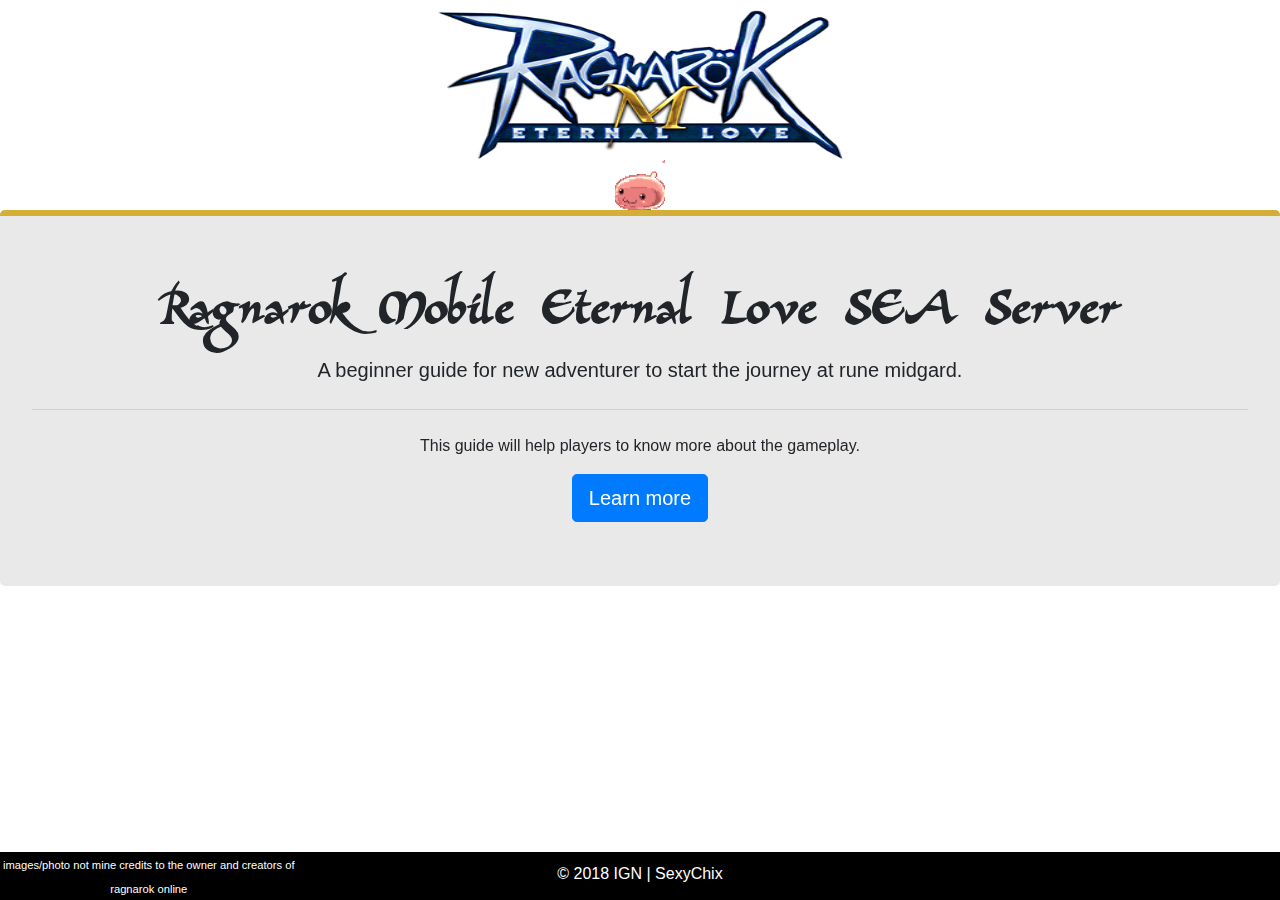
==== commit a1e90dfc: "add favicon" ====
--- a/index.html
+++ b/index.html
@@ -22,6 +22,7 @@
 	  <script src="https://cdnjs.cloudflare.com/ajax/libs/popper.js/1.14.3/umd/popper.min.js"></script>
 	  <script src="https://maxcdn.bootstrapcdn.com/bootstrap/4.1.3/js/bootstrap.min.js"></script>
 
+	 <link rel="icon" href="assets/images/icon.png" type="image/gif" sizes="16x16">
 	<!-- external css -->
 	<link rel="stylesheet" type="text/css" href="assets/css/style.css">
 	
@@ -70,7 +71,7 @@
 
 	<section class="section-main">
 
-		<div class="jumbotron text-center">
+		<div class="index-main jumbotron text-center">
 		  <h1 id="content" class="display-4">Ragnarok Mobile Eternal Love SEA Server</h1>
 		  <p class="lead">A beginner guide for new adventurer to start the journey at rune midgard.</p>
 		  <hr class="my-4">
--- a/assets/css/style.css
+++ b/assets/css/style.css
@@ -21,6 +21,9 @@
 #job-class{
 	border-top: 6px solid #D4AF37;
 	z-index: 0;
+}
+.index-main{
+	    border-top: 6px solid #D4AF37;
 }
 #column2{
 	border-top: 6px solid #40A4F4;	/*40A4F4 cedcff*/
